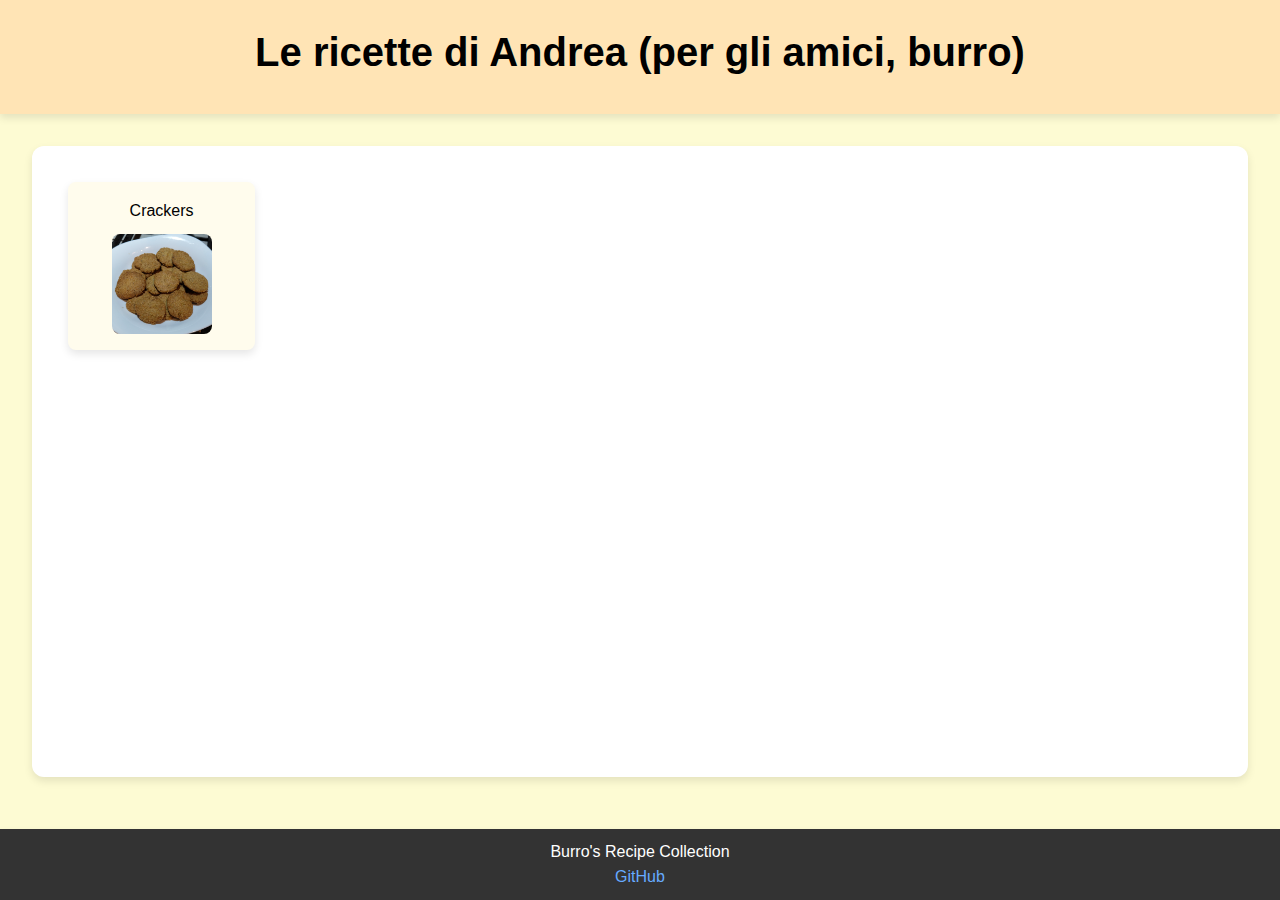
==== index.html @ f762821e "first functioning version" ====
<!DOCTYPE html>
<html lang="it">

<head>
    <meta charset="UTF-8">
    <title>Burro's Recipes</title>
    <link rel="stylesheet" href="index.css">
</head>

<body>
    <header>
        <h1>Le ricette di Andrea (per gli amici, burro)</h1>
    </header>

    <main>
        <div id="recipes-list"></div> <!-- container for auto-generated thumbnails -->
    </main>

    <footer>
        <p>Burro's Recipe Collection</p>
        <p><a href="https://github.com/AndreaTorti-01/burro-recipes">GitHub</a></p>
    </footer>
    <script src="index.js"></script>
</body>

</html>
---- index.css ----
* {
  margin: 0;
  padding: 0;
  box-sizing: border-box;
}

body {
  font-family: "Trebuchet MS", sans-serif;
  line-height: 1.6;
  color: #000;
  background-color: #fdfbd3;
  transition: background-color 0.3s, color 0.3s;
  display: flex;
  flex-direction: column;
  min-height: 100vh;
}

header {
  background: #ffe4b5;
  color: #000;
  padding: 20px;
  text-align: center;
  box-shadow: 0 4px 8px rgba(0, 0, 0, 0.1);
}

header h1 {
  font-size: 2.5rem;
  margin-bottom: 10px;
}

header p {
  font-size: 1.1rem;
}

main {
  padding: 20px;
  margin: 2em;
  flex: 1;
  box-shadow: 0 4px 8px rgba(0, 0, 0, 0.1);
  background-color: #fff;
  border-radius: 12px;
}

.recipe-link {
  display: block;
  margin: 1em;
  padding: 1em;
  background-color: #fffced;
  text-decoration: none;
  color: inherit;
  border-radius: 8px;
  transition: background-color 0.3s;
  text-align: center;
  box-shadow: 0 4px 8px rgba(0, 0, 0, 0.1);
}

.recipe-link:hover {
  background-color: #fadadd;
}

.recipe-link img {
  display: block;
  margin: 10px auto 0;
  border-radius: 8px;
}

.recipe-link span {
  display: block;
  text-transform: capitalize;
  margin-bottom: 10px;
}

.recipes-grid {
  display: grid;
  grid-template-columns: repeat(auto-fill, minmax(200px, 1fr));
  gap: 20px;
}

footer {
  text-align: center;
  padding: 10px;
  background-color: #333;
  color: white;
  margin-top: 20px;
  box-shadow: 0 4px 8px rgba(0, 0, 0, 0.1);
}

footer a {
  color: #66aaff;
  text-decoration: none;
}

footer a:hover {
  text-decoration: underline;
}
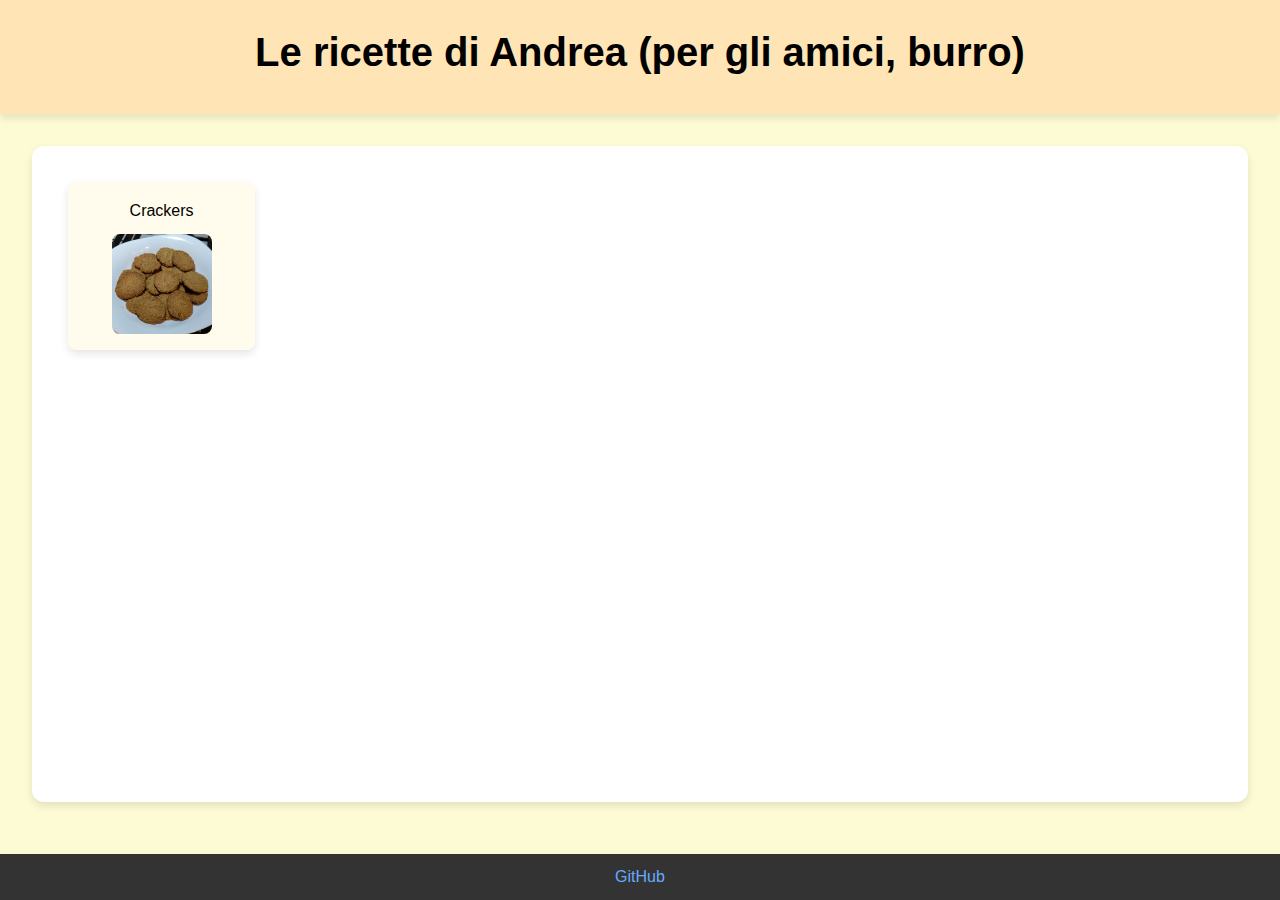
==== commit f2b76945: "home button added, code cleanup" ====
--- a/index.html
+++ b/index.html
@@ -3,8 +3,9 @@
 
 <head>
     <meta charset="UTF-8">
-    <title>Burro's Recipes</title>
+    <title>Le ricette di Burro</title>
     <link rel="stylesheet" href="index.css">
+    <script src="index.js"></script>
 </head>
 
 <body>
@@ -17,10 +18,8 @@
     </main>
 
     <footer>
-        <p>Burro's Recipe Collection</p>
         <p><a href="https://github.com/AndreaTorti-01/burro-recipes">GitHub</a></p>
     </footer>
-    <script src="index.js"></script>
 </body>
 
 </html>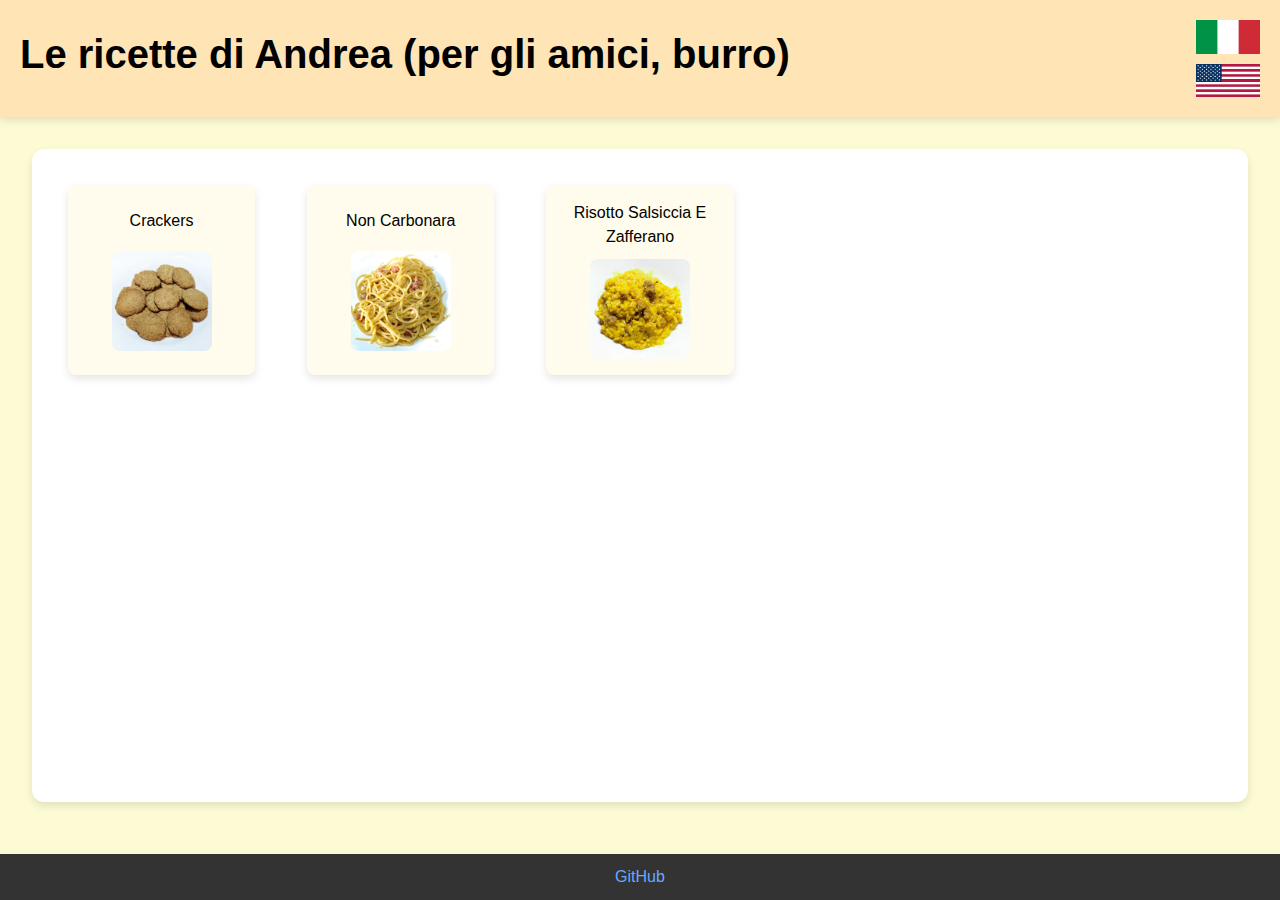
==== commit 850d579b: "added risotto, improved images" ====
--- a/index.html
+++ b/index.html
@@ -10,7 +10,13 @@
 
 <body>
     <header>
-        <h1>Le ricette di Andrea (per gli amici, burro)</h1>
+        <h1 id="recipe-title">Le ricette di Andrea (per gli amici, burro)</h1>
+        <div class="language-box">
+            <img src="resources/it_flag.webp" alt="Italian Flag" class="active-flag"/>
+            <a href="index-en.html">
+                <img src="resources/us_flag.webp" alt="US Flag" class="inactive-flag"/>
+            </a>
+        </div>
     </header>
 
     <main>
--- a/index.css
+++ b/index.css
@@ -21,6 +21,9 @@
   padding: 20px;
   text-align: center;
   box-shadow: 0 4px 8px rgba(0, 0, 0, 0.1);
+  display: flex;
+  justify-content: space-between;
+  align-items: center;
 }
 
 header h1 {
@@ -65,9 +68,14 @@
 }
 
 .recipe-link span {
-  display: block;
+  display: flex;
+  align-items: center;
+  justify-content: center;
+  text-align: center;
+  min-height: 2.5em;
   text-transform: capitalize;
   margin-bottom: 10px;
+  line-height: 1.5;
 }
 
 .recipes-grid {
@@ -93,3 +101,28 @@
 footer a:hover {
   text-decoration: underline;
 }
+
+.language-box {
+  display: flex;
+  flex-direction: column;
+  align-items: center;
+  justify-content: center;
+  gap: 10px;
+  margin: 0;
+}
+
+.active-flag {
+  pointer-events: none;
+  user-select: none;
+  -webkit-user-select: none;
+  max-width: 4em;
+}
+
+.inactive-flag {
+  user-select: none;
+  -webkit-user-select: none;
+  cursor: pointer;
+  max-width: 4em;
+  display: inline-block;
+  vertical-align: middle;
+}
